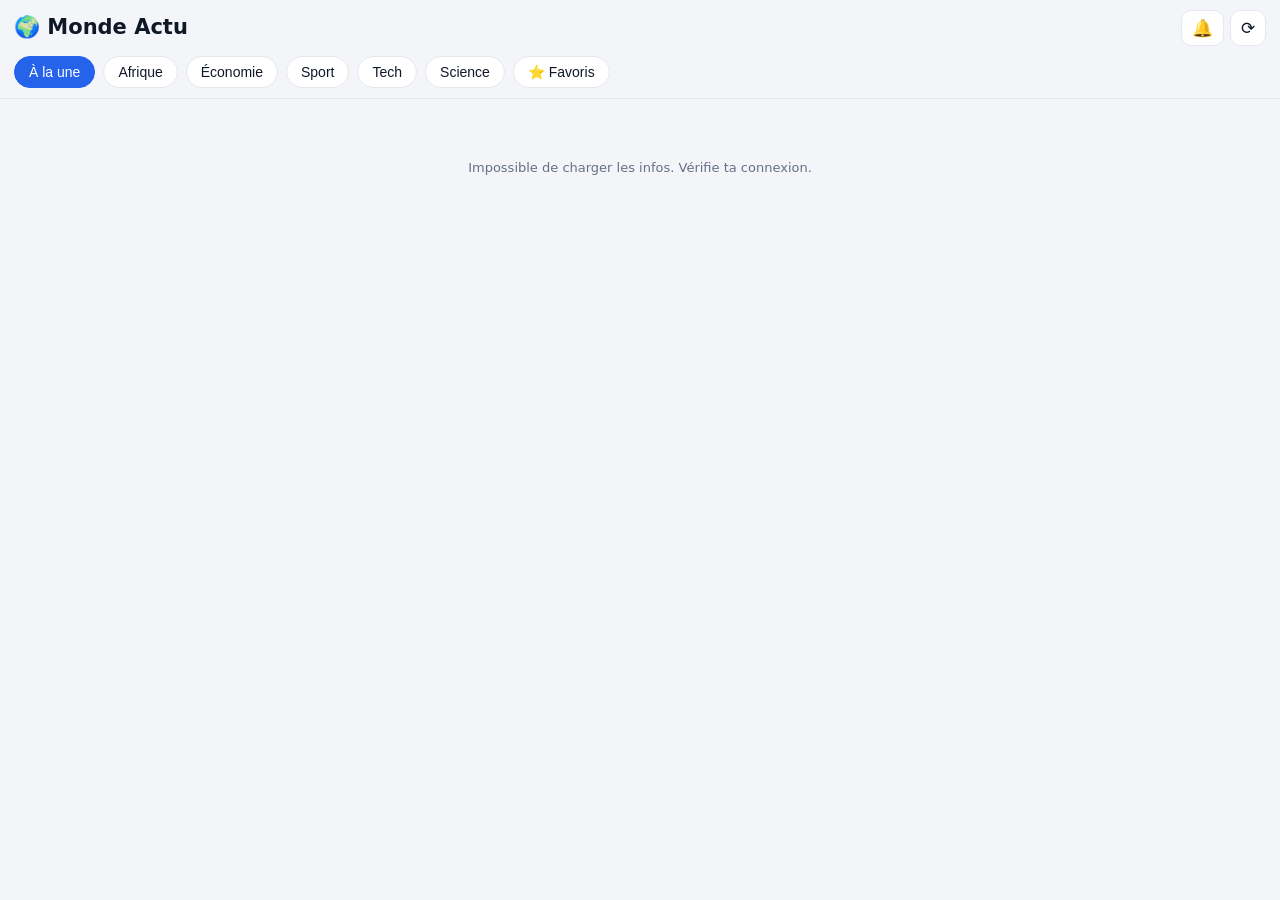
==== IA/index.html @ 52ff538e "Add files via upload" ====
<!DOCTYPE html>
<html lang="fr">
<head>
<meta charset="UTF-8">
<meta name="viewport" content="width=device-width, initial-scale=1, viewport-fit=cover">
<meta name="theme-color" content="#0b1220">
<meta name="mobile-web-app-capable" content="yes">
<meta name="apple-mobile-web-app-capable" content="yes">
<title>Monde Actu</title>
<style>
:root{--bg:#f3f5f9;--card:#fff;--txt:#101828;--sub:#667085;--acc:#2563eb;--line:#e4e7ec}
@media(prefers-color-scheme:dark){:root{--bg:#0b1220;--card:#121b2d;--txt:#e9edf6;--sub:#8e9bb3;--acc:#6ea8ff;--line:#223049}}
*{box-sizing:border-box;-webkit-tap-highlight-color:transparent}
body{margin:0;background:var(--bg);color:var(--txt);font:16px/1.4 system-ui,-apple-system,sans-serif}
header{position:sticky;top:0;z-index:5;background:var(--bg);padding:calc(10px + env(safe-area-inset-top)) 14px 0;border-bottom:1px solid var(--line)}
.top{display:flex;align-items:center;justify-content:space-between}
h1{font-size:21px;margin:0}
.tools{display:flex;gap:6px}
.tools button{background:var(--card);color:var(--txt);border:1px solid var(--line);border-radius:10px;height:36px;min-width:36px;font-size:17px;padding:0 10px}
nav{display:flex;gap:8px;overflow-x:auto;padding:10px 0;scrollbar-width:none}
nav::-webkit-scrollbar{display:none}
nav button{flex:none;border:1px solid var(--line);background:var(--card);color:var(--txt);border-radius:999px;padding:7px 14px;font-size:14px}
nav button.on{background:var(--acc);border-color:var(--acc);color:#fff}
main{padding:12px 12px 40px;max-width:720px;margin:auto}
.card{display:flex;gap:12px;background:var(--card);border:1px solid var(--line);border-radius:14px;padding:12px;margin-bottom:10px;text-decoration:none;color:inherit}
.card.read h3{color:var(--sub);font-weight:500}
.card img{width:92px;height:92px;object-fit:cover;border-radius:10px;flex:none;background:var(--line)}
.body{min-width:0;flex:1}
h3{margin:0 0 4px;font-size:16px;line-height:1.3}
.meta{font-size:12px;color:var(--sub);display:flex;justify-content:space-between;gap:8px;align-items:center}
.desc{font-size:13px;color:var(--sub);margin:0 0 6px;display:-webkit-box;-webkit-line-clamp:2;-webkit-box-orient:vertical;overflow:hidden}
.star{background:none;border:0;font-size:18px;color:var(--sub);padding:0 2px}
.star.on{color:#f5b301}
#status{text-align:center;color:var(--sub);font-size:13px;padding:8px}
#banner{display:none;margin:10px 12px;padding:10px 12px;background:var(--card);border:1px solid var(--line);border-radius:12px;font-size:14px}
.spin{display:inline-block;animation:s 1s linear infinite}
@keyframes s{to{transform:rotate(360deg)}}
</style>
</head>
<body>
<header>
  <div class="top">
    <h1>🌍 Monde Actu</h1>
    <div class="tools">
      <button id="bInstall" hidden title="Installer">⬇️</button>
      <button id="bBell" title="Notifications">🔔</button>
      <button id="bRef" title="Actualiser"><span id="ico">⟳</span></button>
    </div>
  </div>
  <nav id="tabs"></nav>
</header>
<div id="banner"></div>
<main id="list"></main>
<div id="status"></div>

<script>
// ---------- Icône + manifeste générés directement (pas de fichiers à part) ----------
function makeIcon(S) {
  const c = document.createElement('canvas');
  c.width = c.height = S;
  const x = c.getContext('2d');
  x.fillStyle = '#0b1220'; x.fillRect(0, 0, S, S);
  const g = x.createRadialGradient(S / 2, S / 2, S * 0.1, S / 2, S / 2, S * 0.5);
  g.addColorStop(0, 'rgba(37,99,235,.55)'); g.addColorStop(1, 'rgba(37,99,235,0)');
  x.fillStyle = g; x.fillRect(0, 0, S, S);
  const r = S * 0.27;
  x.lineWidth = Math.max(2, S * 0.028);
  x.strokeStyle = '#fff';
  x.fillStyle = '#2563eb';
  x.beginPath(); x.arc(S / 2, S / 2, r, 0, 7); x.fill(); x.stroke();
  x.beginPath(); x.ellipse(S / 2, S / 2, r * 0.45, r, 0, 0, 7); x.stroke();
  x.beginPath(); x.ellipse(S / 2, S / 2, r, r * 0.5, 0, 0, 7); x.stroke();
  x.beginPath(); x.moveTo(S / 2, S / 2 - r); x.lineTo(S / 2, S / 2 + r); x.stroke();
  x.beginPath(); x.moveTo(S / 2 - r, S / 2); x.lineTo(S / 2 + r, S / 2); x.stroke();
  return c.toDataURL('image/png');
}
const ICON192 = makeIcon(192), ICON512 = makeIcon(512);
function addLink(rel, href) {
  const l = document.createElement('link');
  l.rel = rel; l.href = href; document.head.append(l);
}
addLink('icon', ICON192);
addLink('apple-touch-icon', ICON192);
try {
  const manifest = {
    name: 'Monde Actu', short_name: 'Actu', description: 'Les infos du monde en direct',
    start_url: location.href.split('#')[0], display: 'standalone',
    background_color: '#0b1220', theme_color: '#0b1220', lang: 'fr',
    icons: [
      { src: ICON192, sizes: '192x192', type: 'image/png', purpose: 'any' },
      { src: ICON512, sizes: '512x512', type: 'image/png', purpose: 'any' }
    ]
  };
  addLink('manifest', URL.createObjectURL(new Blob([JSON.stringify(manifest)], { type: 'application/manifest+json' })));
} catch {}

// ---------- Flux d'actualités ----------
const FEEDS = {
  'À la une': [['France 24','https://www.france24.com/fr/rss'],['RFI','https://www.rfi.fr/fr/rss'],['BBC','https://feeds.bbci.co.uk/news/world/rss.xml'],['Al Jazeera','https://www.aljazeera.com/xml/rss/all.xml']],
  'Afrique':  [['RFI','https://www.rfi.fr/fr/afrique/rss'],['France 24','https://www.france24.com/fr/afrique/rss'],['BBC Africa','https://feeds.bbci.co.uk/news/world/africa/rss.xml']],
  'Économie': [['RFI','https://www.rfi.fr/fr/economie/rss'],['BBC Business','https://feeds.bbci.co.uk/news/business/rss.xml']],
  'Sport':    [['RFI','https://www.rfi.fr/fr/sports/rss'],['BBC Sport','https://feeds.bbci.co.uk/sport/rss.xml']],
  'Tech':     [['BBC Tech','https://feeds.bbci.co.uk/news/technology/rss.xml']],
  'Science':  [['BBC Science','https://feeds.bbci.co.uk/news/science_and_environment/rss.xml']]
};
const FAV = '⭐ Favoris';
const $ = s => document.querySelector(s);
const load = (k, d) => { try { return JSON.parse(localStorage.getItem(k)) ?? d } catch { return d } };
const save = (k, v) => { try { localStorage.setItem(k, JSON.stringify(v)) } catch {} };

let cat = load('cat', 'À la une');
if (cat !== FAV && !FEEDS[cat]) cat = 'À la une';
let read = new Set(load('read', []));
let favs = load('favs', {});
let seen = new Set(load('seen', []));
let items = [];
let busy = false, lastRefresh = 0;

const PROXIES = [
  u => 'https://api.allorigins.win/raw?url=' + encodeURIComponent(u),
  u => 'https://corsproxy.io/?url=' + encodeURIComponent(u)
];
async function getXML(url) {
  for (const p of PROXIES) {
    try {
      const r = await fetch(p(url));
      if (!r.ok) continue;
      const x = new DOMParser().parseFromString(await r.text(), 'text/xml');
      if (x.querySelector('item')) return x;
    } catch {}
  }
  return null;
}
const text = h => new DOMParser().parseFromString(h || '', 'text/html').body.textContent.trim();
const safeUrl = u => /^https?:\/\//i.test(u) ? u : '';

function parse(xml, source) {
  return [...xml.querySelectorAll('item')].slice(0, 12).map(i => {
    const g = t => i.getElementsByTagName(t)[0]?.textContent?.trim() || '';
    const m = [
      ...i.getElementsByTagNameNS('*', 'thumbnail'),
      ...i.getElementsByTagNameNS('*', 'content'),
      ...i.getElementsByTagName('enclosure')
    ].find(n => n.getAttribute('url') && (!n.getAttribute('type') || n.getAttribute('type').startsWith('image')));
    const d = new Date(g('pubDate') || g('dc:date'));
    return {
      title: text(g('title')),
      link: safeUrl(g('link')),
      desc: text(g('description')).slice(0, 160),
      img: safeUrl(m?.getAttribute('url') || ''),
      date: isNaN(d) ? Date.now() : +d,
      source
    };
  }).filter(x => x.title && x.link);
}

async function fetchCat(c) {
  const res = await Promise.all(FEEDS[c].map(async ([s, u]) => {
    const x = await getXML(u);
    return x ? parse(x, s) : [];
  }));
  const dup = new Set();
  return res.flat().sort((a, b) => b.date - a.date).filter(x => !dup.has(x.link) && dup.add(x.link));
}

// ---------- Affichage ----------
const ago = t => {
  const m = Math.max(1, Math.round((Date.now() - t) / 60000));
  return m < 60 ? `il y a ${m} min` : m < 1440 ? `il y a ${Math.round(m / 60)} h` : `il y a ${Math.round(m / 1440)} j`;
};
function el(t, p = {}, k = []) {
  const e = document.createElement(t);
  Object.assign(e, p);
  k.forEach(c => e.append(c));
  return e;
}
function render() {
  const list = $('#list');
  list.replaceChildren();
  const arr = cat === FAV ? Object.values(favs) : items;
  if (!arr.length) {
    list.append(el('p', { className: 'desc', textContent: cat === FAV ? 'Aucun favori pour l’instant.' : 'Chargement…' }));
    return;
  }
  for (const it of arr) {
    const star = el('button', {
      className: 'star' + (favs[it.link] ? ' on' : ''),
      textContent: favs[it.link] ? '★' : '☆',
      onclick: e => {
        e.preventDefault(); e.stopPropagation();
        favs[it.link] ? delete favs[it.link] : (favs[it.link] = it);
        save('favs', favs); render();
      }
    });
    const body = el('div', { className: 'body' }, [
      el('h3', { textContent: it.title }),
      ...(it.desc ? [el('p', { className: 'desc', textContent: it.desc })] : []),
      el('div', { className: 'meta' }, [el('span', { textContent: `${it.source} · ${ago(it.date)}` }), star])
    ]);
    const a = el('a', {
      className: 'card' + (read.has(it.link) ? ' read' : ''),
      href: it.link, target: '_blank', rel: 'noopener noreferrer',
      onclick: () => { read.add(it.link); save('read', [...read].slice(-500)); a.classList.add('read'); }
    }, [
      ...(it.img ? [el('img', { src: it.img, loading: 'lazy', referrerPolicy: 'no-referrer', alt: '', onerror: e => e.target.remove() })] : []),
      body
    ]);
    list.append(a);
  }
}
function tabs() {
  const n = $('#tabs');
  n.replaceChildren();
  [...Object.keys(FEEDS), FAV].forEach(c => n.append(el('button', {
    textContent: c, className: c === cat ? 'on' : '',
    onclick: () => { cat = c; save('cat', c); tabs(); refresh(false); }
  })));
}

// ---------- Actualisation + alertes nouvelles infos ----------
async function refresh(notify = true) {
  if (cat === FAV) { render(); $('#status').textContent = ''; return; }
  const c = cat;
  const cached = load('cache:' + c, null);
  if (cached) { items = cached.items; render(); }
  if (busy) return;
  busy = true; lastRefresh = Date.now();
  $('#ico').classList.add('spin');
  $('#status').textContent = '';
  const fresh = await fetchCat(c);
  busy = false; $('#ico').classList.remove('spin');
  if (!fresh.length) {
    $('#status').textContent = cached ? 'Hors ligne : dernières infos enregistrées.' : 'Impossible de charger les infos. Vérifie ta connexion.';
    return;
  }
  save('cache:' + c, { t: Date.now(), items: fresh });
  if (c === 'À la une') {
    const isNew = fresh.filter(x => !seen.has(x.link));
    if (seen.size && isNew.length && notify) notifyNew(isNew);
    fresh.forEach(x => seen.add(x.link));
    save('seen', [...seen].slice(-600));
  }
  if (cat !== c) return;
  items = fresh; render();
  $('#status').textContent = 'Mis à jour à ' + new Date().toLocaleTimeString('fr-FR', { hour: '2-digit', minute: '2-digit' });
}

async function notifyNew(n) {
  // 1) bandeau dans l'appli + vibration
  const b = $('#banner');
  b.style.display = 'block';
  b.textContent = n.length > 1 ? `🔔 ${n.length} nouvelles infos : ${n[0].title}` : `🔔 ${n[0].title}`;
  b.onclick = () => { b.style.display = 'none'; window.scrollTo({ top: 0, behavior: 'smooth' }); };
  navigator.vibrate?.(120);
  // 2) notification système si autorisée
  if (!('Notification' in window) || Notification.permission !== 'granted') return;
  const o = { body: n.length > 1 ? `${n[0].title} (+${n.length - 1} autres)` : n[0].title, icon: ICON192, tag: 'news' };
  try {
    const reg = await navigator.serviceWorker?.getRegistration();
    if (reg) reg.showNotification('Monde Actu', o);
    else new Notification('Monde Actu', o);
  } catch {}
}

$('#bRef').onclick = () => refresh();
$('#bBell').onclick = async () => {
  if (!('Notification' in window)) { alert('Notifications non supportées sur ce navigateur.'); return; }
  const p = await Notification.requestPermission();
  if (p === 'granted') notifyNew([{ title: 'Notifications activées ✅' }]);
};

// ---------- Installation ----------
let dp;
addEventListener('beforeinstallprompt', e => { e.preventDefault(); dp = e; $('#bInstall').hidden = false; });
$('#bInstall').onclick = async () => { dp.prompt(); await dp.userChoice; dp = null; $('#bInstall').hidden = true; };
if (/iphone|ipad/i.test(navigator.userAgent) && !navigator.standalone) {
  const b = $('#banner');
  b.style.display = 'block';
  b.textContent = 'Pour installer : touche Partager, puis « Sur l’écran d’accueil ».';
}

// ---------- Démarrage ----------
tabs();
refresh(false);
setInterval(() => { if (!document.hidden) refresh(); }, 300000);
document.addEventListener('visibilitychange', () => {
  if (!document.hidden && Date.now() - lastRefresh > 300000) refresh();
});
</script>
</body>
</html>
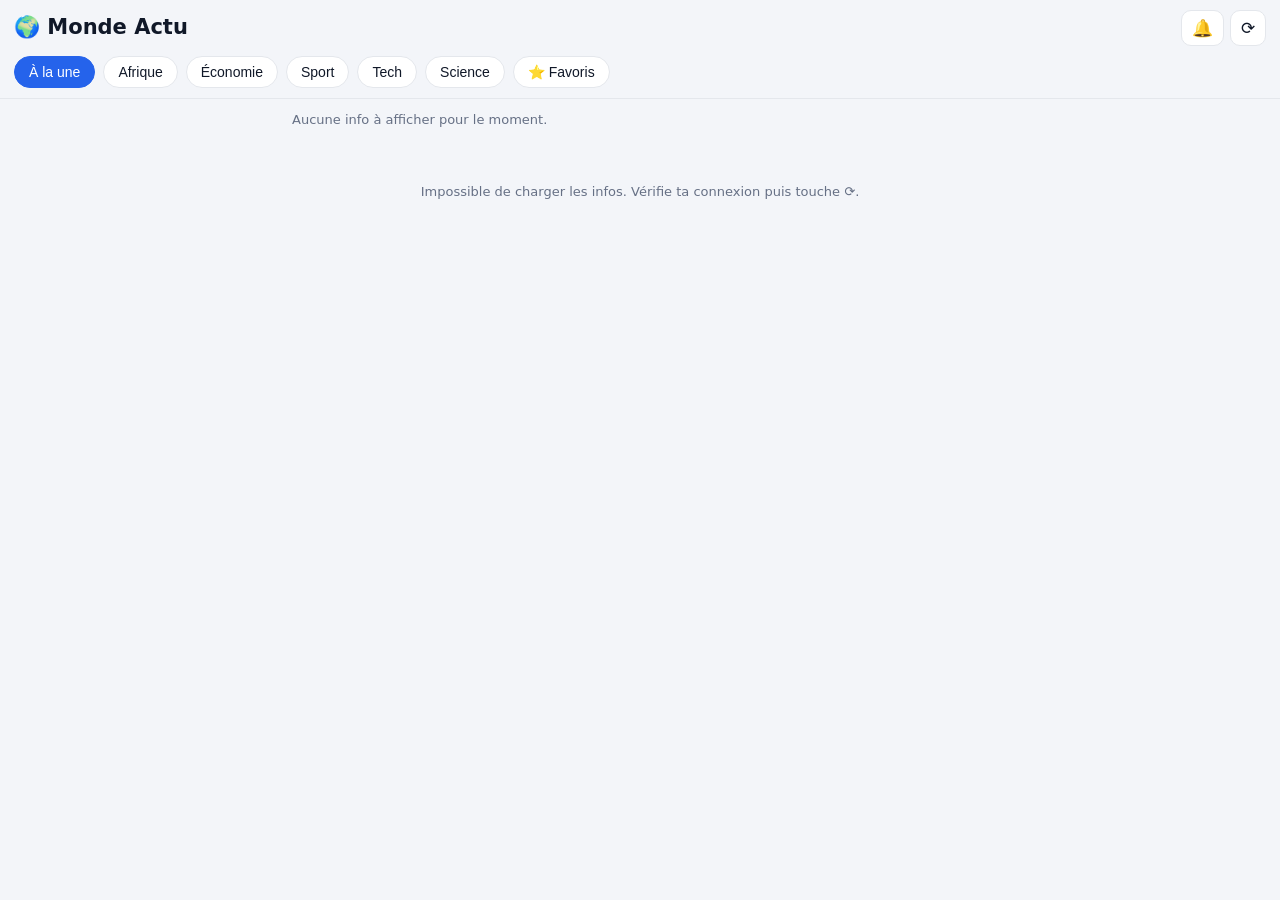
==== commit d94295fe: "Update index.html" ====
--- a/IA/index.html
+++ b/IA/index.html
@@ -116,14 +116,42 @@
 let items = [];
 let busy = false, lastRefresh = 0;
 
-const PROXIES = [
+const text = h => new DOMParser().parseFromString(h || '', 'text/html').body.textContent.trim();
+const safeUrl = u => /^https?:\/\//i.test(u) ? u : '';
+
+// Chaque requête a un délai maximum : un service lent ne bloque plus l'appli
+function timedFetch(url, ms = 9000) {
+  const ctl = new AbortController();
+  const t = setTimeout(() => ctl.abort(), ms);
+  return fetch(url, { signal: ctl.signal }).finally(() => clearTimeout(t));
+}
+// Méthode 2 : service qui convertit le flux RSS en JSON
+async function viaJson(url, source) {
+  const r = await timedFetch('https://api.rss2json.com/v1/api.json?rss_url=' + encodeURIComponent(url));
+  if (!r.ok) throw new Error('http');
+  const j = await r.json();
+  if (j.status !== 'ok' || !j.items?.length) throw new Error('vide');
+  return j.items.slice(0, 12).map(i => {
+    const d = new Date(String(i.pubDate || '').replace(' ', 'T') + 'Z');
+    const img = i.thumbnail || (i.enclosure?.link && /image/i.test(i.enclosure.type || 'image') ? i.enclosure.link : '');
+    return {
+      title: text(i.title), link: safeUrl(i.link), desc: text(i.description).slice(0, 160),
+      img: safeUrl(img), date: isNaN(d) ? Date.now() : +d, source
+    };
+  }).filter(x => x.title && x.link);
+}
+// Méthode 1 (la plus fiable) : ta propre fonction sur Vercel (dossier /api)
+const LOCAL = [u => '/api/news?url=' + encodeURIComponent(u)];
+// Méthode 3 : proxys publics en dernier recours
+const XML_PROXIES = [
   u => 'https://api.allorigins.win/raw?url=' + encodeURIComponent(u),
+  u => 'https://api.codetabs.com/v1/proxy?quest=' + encodeURIComponent(u),
   u => 'https://corsproxy.io/?url=' + encodeURIComponent(u)
 ];
-async function getXML(url) {
-  for (const p of PROXIES) {
+async function getXML(url, proxies) {
+  for (const p of proxies) {
     try {
-      const r = await fetch(p(url));
+      const r = await timedFetch(p(url));
       if (!r.ok) continue;
       const x = new DOMParser().parseFromString(await r.text(), 'text/xml');
       if (x.querySelector('item')) return x;
@@ -131,8 +159,13 @@
   }
   return null;
 }
-const text = h => new DOMParser().parseFromString(h || '', 'text/html').body.textContent.trim();
-const safeUrl = u => /^https?:\/\//i.test(u) ? u : '';
+async function getItems(url, source) {
+  const local = await getXML(url, LOCAL);
+  if (local) return parse(local, source);
+  try { return await viaJson(url, source); } catch {}
+  const x = await getXML(url, XML_PROXIES);
+  return x ? parse(x, source) : [];
+}
 
 function parse(xml, source) {
   return [...xml.querySelectorAll('item')].slice(0, 12).map(i => {
@@ -155,10 +188,7 @@
 }
 
 async function fetchCat(c) {
-  const res = await Promise.all(FEEDS[c].map(async ([s, u]) => {
-    const x = await getXML(u);
-    return x ? parse(x, s) : [];
-  }));
+  const res = await Promise.all(FEEDS[c].map(([s, u]) => getItems(u, s)));
   const dup = new Set();
   return res.flat().sort((a, b) => b.date - a.date).filter(x => !dup.has(x.link) && dup.add(x.link));
 }
@@ -213,7 +243,7 @@
   n.replaceChildren();
   [...Object.keys(FEEDS), FAV].forEach(c => n.append(el('button', {
     textContent: c, className: c === cat ? 'on' : '',
-    onclick: () => { cat = c; save('cat', c); tabs(); refresh(false); }
+    onclick: () => { cat = c; save('cat', c); items = []; tabs(); render(); refresh(false); }
   })));
 }
 
@@ -230,7 +260,8 @@
   const fresh = await fetchCat(c);
   busy = false; $('#ico').classList.remove('spin');
   if (!fresh.length) {
-    $('#status').textContent = cached ? 'Hors ligne : dernières infos enregistrées.' : 'Impossible de charger les infos. Vérifie ta connexion.';
+    $('#status').textContent = cached ? 'Hors ligne : dernières infos enregistrées.' : 'Impossible de charger les infos. Vérifie ta connexion puis touche ⟳.';
+    if (!cached && cat === c) $('#list').replaceChildren(el('p', { className: 'desc', textContent: 'Aucune info à afficher pour le moment.' }));
     return;
   }
   save('cache:' + c, { t: Date.now(), items: fresh });
@@ -288,4 +319,4 @@
 });
 </script>
 </body>
-</html>+</html>
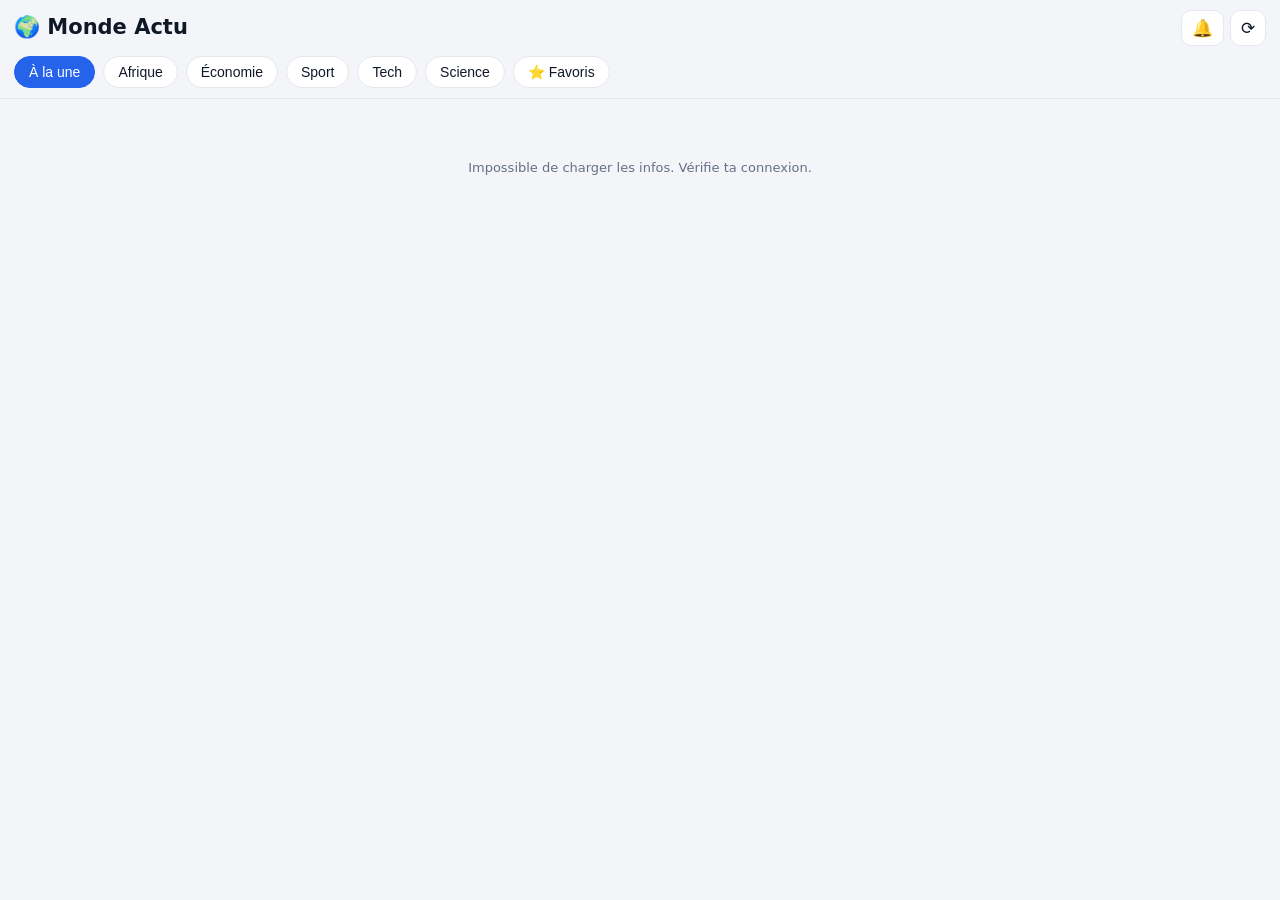
==== commit 827fb82b: "Add files via upload" ====
--- a/IA/index.html
+++ b/IA/index.html
@@ -116,42 +116,14 @@
 let items = [];
 let busy = false, lastRefresh = 0;
 
-const text = h => new DOMParser().parseFromString(h || '', 'text/html').body.textContent.trim();
-const safeUrl = u => /^https?:\/\//i.test(u) ? u : '';
-
-// Chaque requête a un délai maximum : un service lent ne bloque plus l'appli
-function timedFetch(url, ms = 9000) {
-  const ctl = new AbortController();
-  const t = setTimeout(() => ctl.abort(), ms);
-  return fetch(url, { signal: ctl.signal }).finally(() => clearTimeout(t));
-}
-// Méthode 2 : service qui convertit le flux RSS en JSON
-async function viaJson(url, source) {
-  const r = await timedFetch('https://api.rss2json.com/v1/api.json?rss_url=' + encodeURIComponent(url));
-  if (!r.ok) throw new Error('http');
-  const j = await r.json();
-  if (j.status !== 'ok' || !j.items?.length) throw new Error('vide');
-  return j.items.slice(0, 12).map(i => {
-    const d = new Date(String(i.pubDate || '').replace(' ', 'T') + 'Z');
-    const img = i.thumbnail || (i.enclosure?.link && /image/i.test(i.enclosure.type || 'image') ? i.enclosure.link : '');
-    return {
-      title: text(i.title), link: safeUrl(i.link), desc: text(i.description).slice(0, 160),
-      img: safeUrl(img), date: isNaN(d) ? Date.now() : +d, source
-    };
-  }).filter(x => x.title && x.link);
-}
-// Méthode 1 (la plus fiable) : ta propre fonction sur Vercel (dossier /api)
-const LOCAL = [u => '/api/news?url=' + encodeURIComponent(u)];
-// Méthode 3 : proxys publics en dernier recours
-const XML_PROXIES = [
+const PROXIES = [
   u => 'https://api.allorigins.win/raw?url=' + encodeURIComponent(u),
-  u => 'https://api.codetabs.com/v1/proxy?quest=' + encodeURIComponent(u),
   u => 'https://corsproxy.io/?url=' + encodeURIComponent(u)
 ];
-async function getXML(url, proxies) {
-  for (const p of proxies) {
+async function getXML(url) {
+  for (const p of PROXIES) {
     try {
-      const r = await timedFetch(p(url));
+      const r = await fetch(p(url));
       if (!r.ok) continue;
       const x = new DOMParser().parseFromString(await r.text(), 'text/xml');
       if (x.querySelector('item')) return x;
@@ -159,13 +131,8 @@
   }
   return null;
 }
-async function getItems(url, source) {
-  const local = await getXML(url, LOCAL);
-  if (local) return parse(local, source);
-  try { return await viaJson(url, source); } catch {}
-  const x = await getXML(url, XML_PROXIES);
-  return x ? parse(x, source) : [];
-}
+const text = h => new DOMParser().parseFromString(h || '', 'text/html').body.textContent.trim();
+const safeUrl = u => /^https?:\/\//i.test(u) ? u : '';
 
 function parse(xml, source) {
   return [...xml.querySelectorAll('item')].slice(0, 12).map(i => {
@@ -188,7 +155,10 @@
 }
 
 async function fetchCat(c) {
-  const res = await Promise.all(FEEDS[c].map(([s, u]) => getItems(u, s)));
+  const res = await Promise.all(FEEDS[c].map(async ([s, u]) => {
+    const x = await getXML(u);
+    return x ? parse(x, s) : [];
+  }));
   const dup = new Set();
   return res.flat().sort((a, b) => b.date - a.date).filter(x => !dup.has(x.link) && dup.add(x.link));
 }
@@ -243,7 +213,7 @@
   n.replaceChildren();
   [...Object.keys(FEEDS), FAV].forEach(c => n.append(el('button', {
     textContent: c, className: c === cat ? 'on' : '',
-    onclick: () => { cat = c; save('cat', c); items = []; tabs(); render(); refresh(false); }
+    onclick: () => { cat = c; save('cat', c); tabs(); refresh(false); }
   })));
 }
 
@@ -260,8 +230,7 @@
   const fresh = await fetchCat(c);
   busy = false; $('#ico').classList.remove('spin');
   if (!fresh.length) {
-    $('#status').textContent = cached ? 'Hors ligne : dernières infos enregistrées.' : 'Impossible de charger les infos. Vérifie ta connexion puis touche ⟳.';
-    if (!cached && cat === c) $('#list').replaceChildren(el('p', { className: 'desc', textContent: 'Aucune info à afficher pour le moment.' }));
+    $('#status').textContent = cached ? 'Hors ligne : dernières infos enregistrées.' : 'Impossible de charger les infos. Vérifie ta connexion.';
     return;
   }
   save('cache:' + c, { t: Date.now(), items: fresh });
@@ -319,4 +288,4 @@
 });
 </script>
 </body>
-</html>
+</html>
